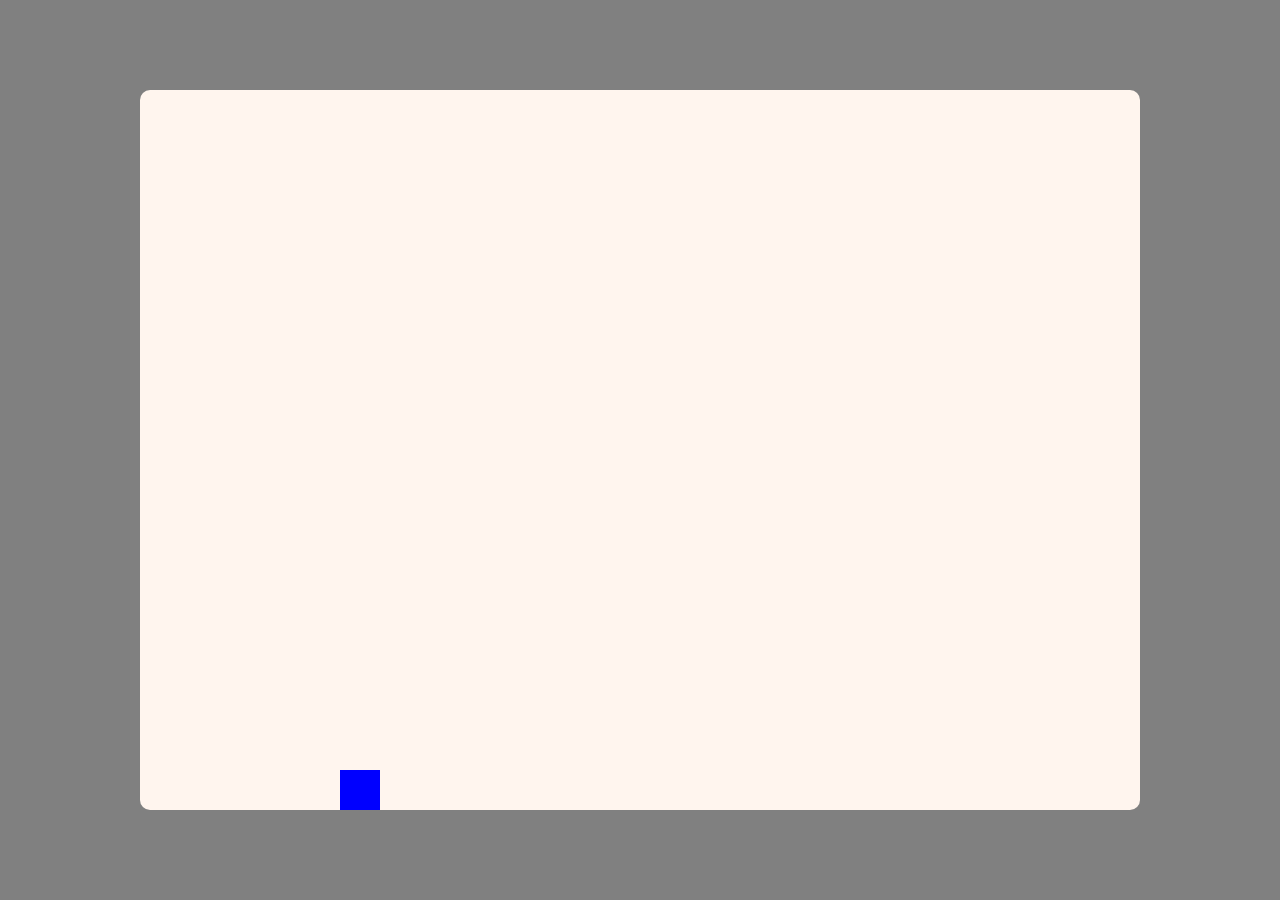
==== index.html @ b9157087 "feat: Implemented the player movement, obstacle generation and movement, and collision" ====
<!DOCTYPE html>
<html lang="en">
<head>
    <meta charset="UTF-8">
    <meta name="viewport" content="width=device-width, initial-scale=1.0">
    <link rel="stylesheet" href="./styles/style.css">
    <title>Document</title>
</head>
<body>
    <div id="board">
        <div id="player"></div>
    </div>
</body>
<script src="index.js"></script>
</html>
---- styles/style.css ----
html,body {
    box-sizing: border-box;
    margin: 0;
    padding: 0;
    display: flex;
    justify-content: center;
    align-items: center;
    height: 100%;
    background-color: grey;
}

#board {
    background-color: seashell;
    width: 1000px;
    height: 720px;
    text-align: center;
    position: relative;
    border-radius: 10px;
    overflow: hidden; 
}

#player {
    background-color: blue;
    position: absolute;
}

.obstacle {
    background-color: red;
    position: absolute;
}
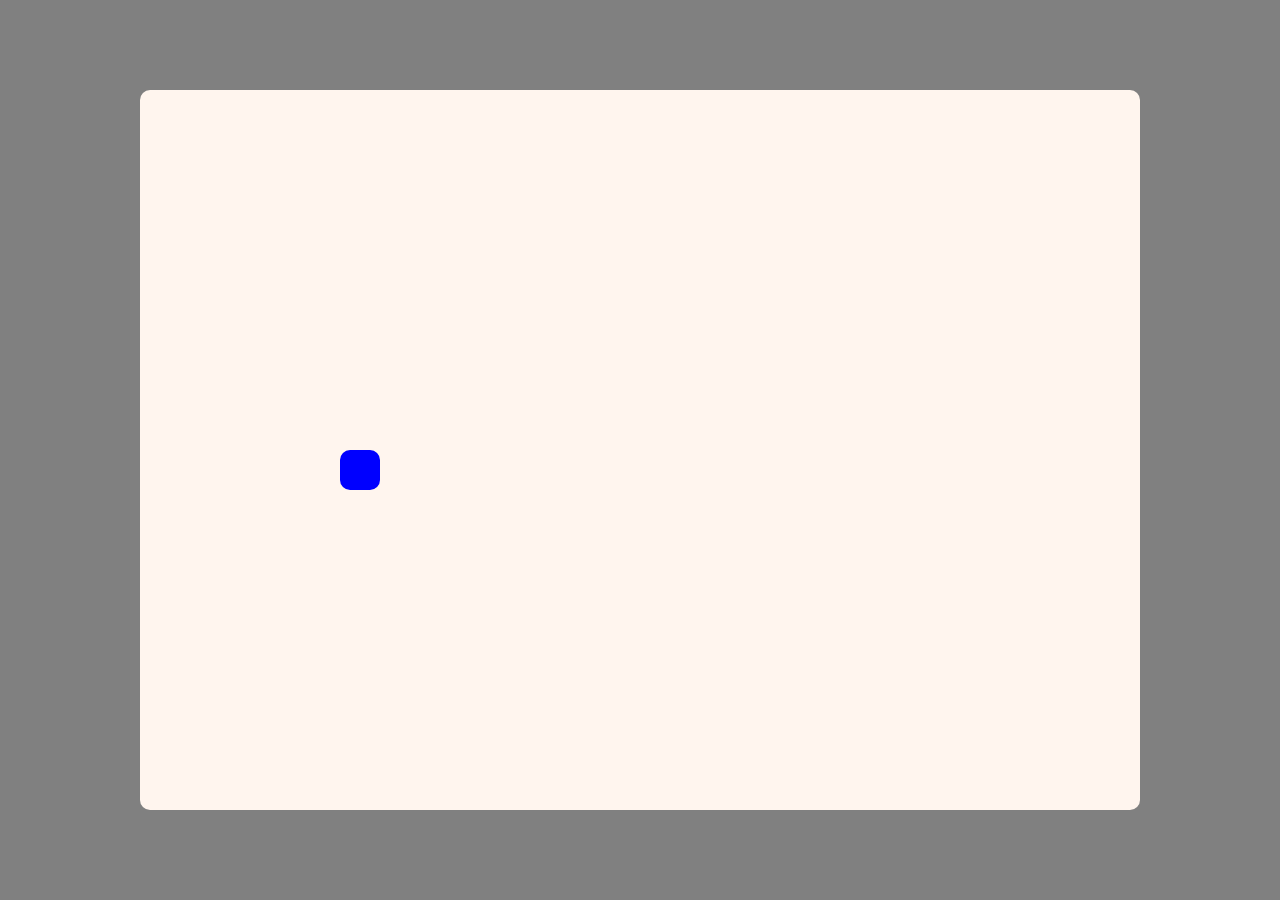
==== commit 1ed9e174: "refactor: Putting the object intervals  in functions" ====
--- a/index.html
+++ b/index.html
@@ -11,5 +11,5 @@
         <div id="player"></div>
     </div>
 </body>
-<script src="index.js"></script>
+<script src="./scripts/index.js"></script>
 </html>
--- a/styles/style.css
+++ b/styles/style.css
@@ -22,9 +22,18 @@
 #player {
     background-color: blue;
     position: absolute;
+    border-radius: 10px;
 }
 
-.obstacle {
-    background-color: red;
+.obstacleUpp {
+    background-color: grey;
     position: absolute;
+    border-bottom-left-radius: 7px;
+    border-bottom-right-radius: 7px;
+}
+.obstacleDown {
+    background-color: grey;
+    position: absolute;
+    border-top-left-radius: 7px;
+    border-top-right-radius: 7px;
 }
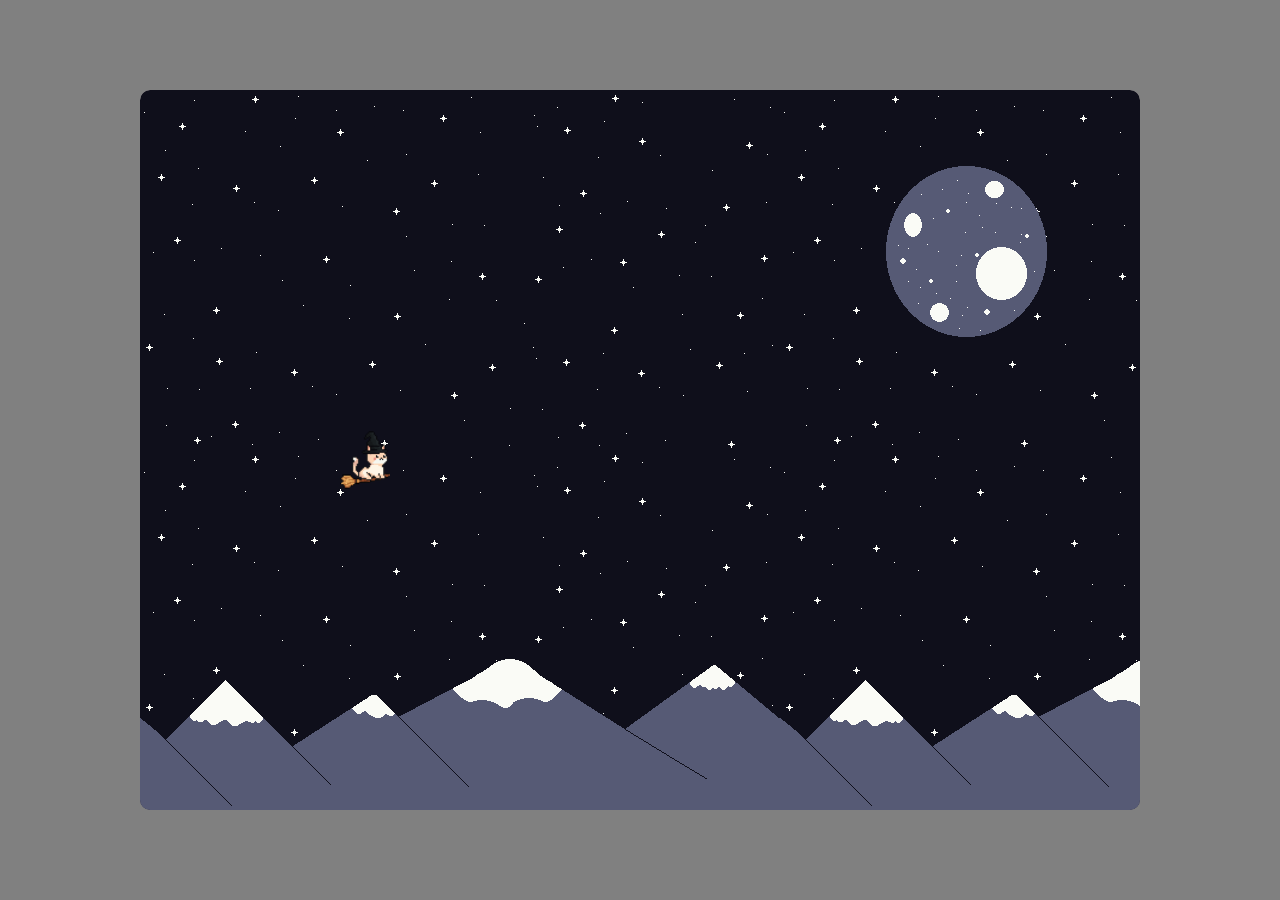
==== commit e2a2f183: "feat: added sprites for the player and background, adjusted jump properties" ====
--- a/index.html
+++ b/index.html
@@ -4,11 +4,17 @@
     <meta charset="UTF-8">
     <meta name="viewport" content="width=device-width, initial-scale=1.0">
     <link rel="stylesheet" href="./styles/style.css">
-    <title>Document</title>
+    <title>Tappy</title>
 </head>
 <body>
     <div id="board">
         <div id="player"></div>
+        <div class="background">
+            <div id="sky"></div>
+            <div id="stars"></div>
+            <div id="mountains"></div>
+            <div id="moon"></div>
+        </div>
     </div>
 </body>
 <script src="./scripts/index.js"></script>
--- a/styles/style.css
+++ b/styles/style.css
@@ -1,4 +1,5 @@
-html,body {
+html,
+body {
     box-sizing: border-box;
     margin: 0;
     padding: 0;
@@ -16,13 +17,58 @@
     text-align: center;
     position: relative;
     border-radius: 10px;
-    overflow: hidden; 
+    overflow: hidden;
+}
+
+
+.background {
+    width: 100%;
+    height: 100%;
+    position: absolute;
+    bottom: 0;
+    left: 0;
+}
+
+#sky {
+    width: 100%;
+    height: 100%;
+    background-image: url(../resources/images/Sky.png);
+    position: absolute;
+
+}
+
+#stars {
+    width: 100%;
+    height: 100%;
+    position: absolute;
+    background-image: url('../resources/images/Stars.png');
+    background-size: inherit;
+
+}
+
+#mountains {
+    width: 100%;
+    height: 360px;
+    position: absolute;
+    background-image: url('../resources/images/Mountains.png');
+    bottom: 0;
+}
+
+#moon {
+    width: 640px;
+    height: 360px;
+    position: absolute;
+    background-image: url('../resources/images/Moon.png');
+    top: 50px;
+    right: 0;
+    background-repeat: no-repeat;
 }
 
 #player {
-    background-color: blue;
+    background-image: url('../resources/images/player-sprite.png');
+    background-size: cover;
     position: absolute;
-    border-radius: 10px;
+    z-index: 5;
 }
 
 .obstacleUpp {
@@ -31,6 +77,7 @@
     border-bottom-left-radius: 7px;
     border-bottom-right-radius: 7px;
 }
+
 .obstacleDown {
     background-color: grey;
     position: absolute;
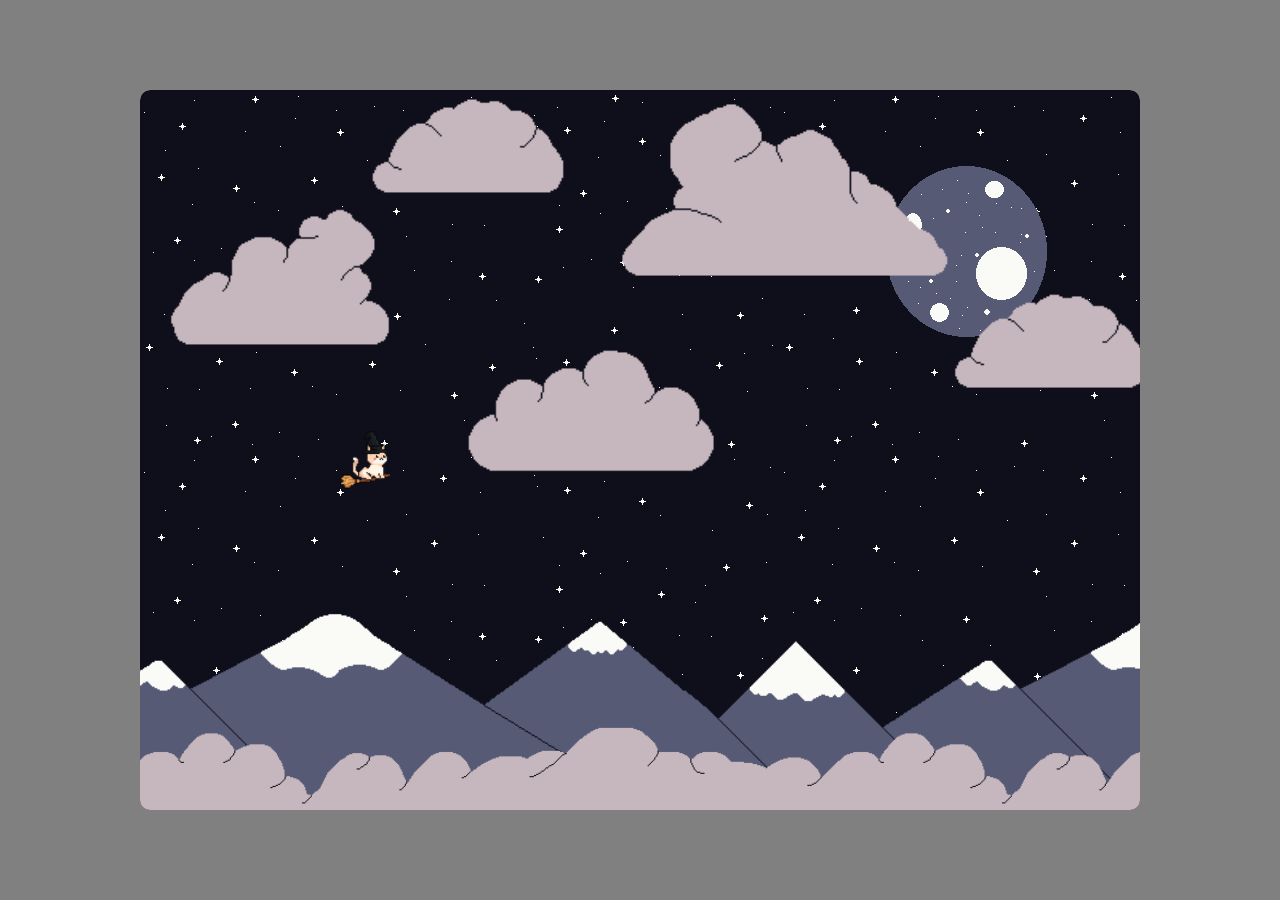
==== commit b48a61d4: "feat: implemented obstacle sprites, more background sprites and beggining work on score counter" ====
--- a/index.html
+++ b/index.html
@@ -14,6 +14,8 @@
             <div id="stars"></div>
             <div id="mountains"></div>
             <div id="moon"></div>
+            <div id="clouds-bottom"></div>
+            <div id="clouds"></div>
         </div>
     </div>
 </body>
--- a/styles/style.css
+++ b/styles/style.css
@@ -47,12 +47,37 @@
 }
 
 #mountains {
-    width: 100%;
-    height: 360px;
+    width: 200%;
+    height: 100%;
     position: absolute;
     background-image: url('../resources/images/Mountains.png');
+    background-repeat: repeat-x;
+    background-position: bottom;
+    background-size: 830px;
+    bottom: 0;
+    left: -40px;
+}
+#clouds-bottom {
+    width: 100%;
+    height: 100%;
+    position: absolute;
+    background-image: url('../resources/images/Clouds-Bottom.png');
+    background-repeat: repeat-x;
+    background-position: bottom;
+    background-size: 700px;
     bottom: 0;
 }
+
+#clouds {
+    width: 100%;
+    height: 80%;
+    position: absolute;
+    background-image: url('../resources/images/Clouds.png');
+    background-position: center;
+    background-repeat: repeat-x;
+    background-size: cover;
+}
+
 
 #moon {
     width: 640px;
@@ -72,15 +97,20 @@
 }
 
 .obstacleUpp {
-    background-color: grey;
+    background-image: url('../resources/images/ice-block.png');
+    background-size: contain;
+    background-position: bottom;
     position: absolute;
     border-bottom-left-radius: 7px;
     border-bottom-right-radius: 7px;
 }
 
 .obstacleDown {
-    background-color: grey;
+    background-image: url('../resources/images/ice-block.png');
+    background-size: contain;
+    background-position: top;
     position: absolute;
     border-top-left-radius: 7px;
     border-top-right-radius: 7px;
+    background-repeat: repeat-y;
 }
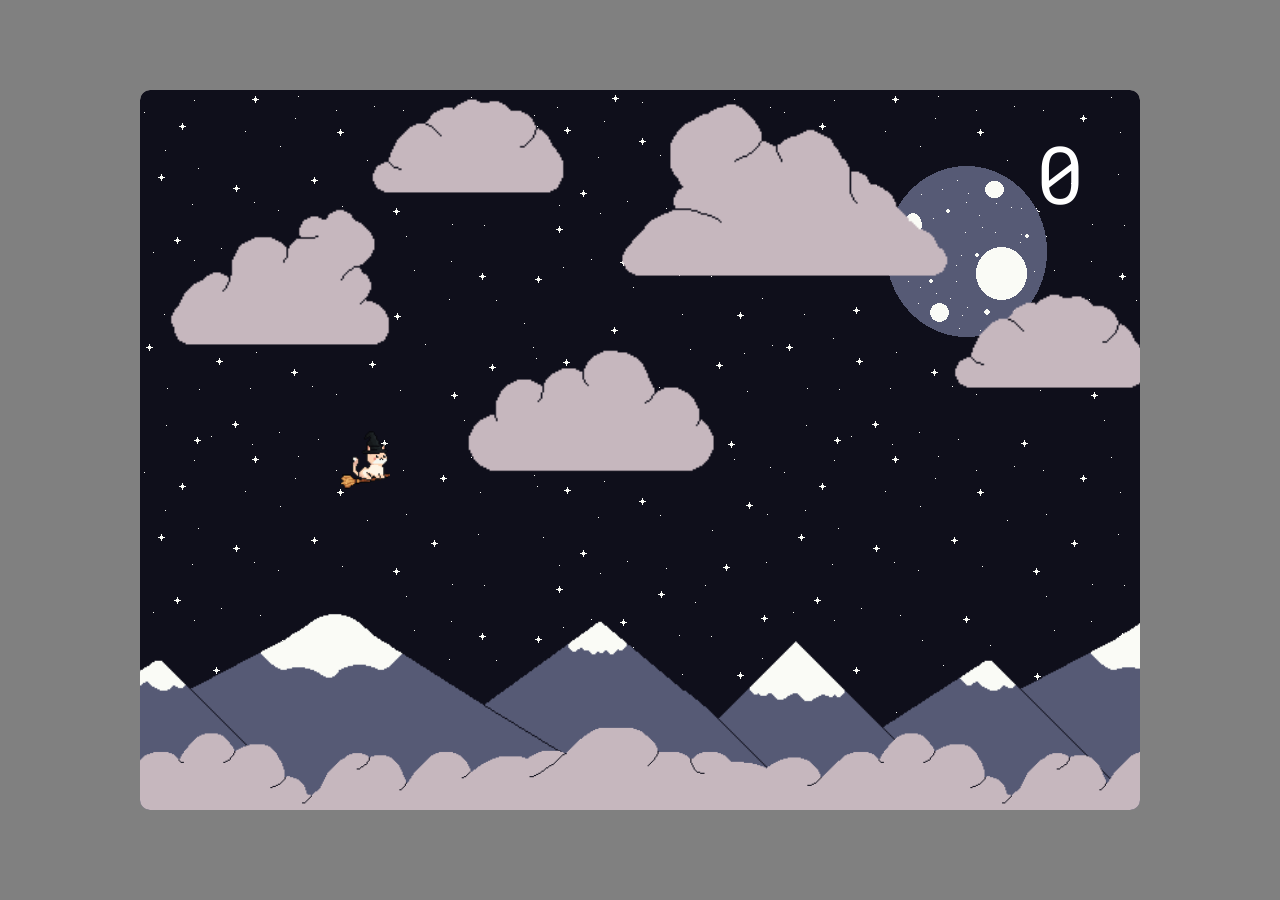
==== commit a1334329: "feat: implemented score counter" ====
--- a/index.html
+++ b/index.html
@@ -9,6 +9,7 @@
 <body>
     <div id="board">
         <div id="player"></div>
+        <div id="score">0</div>
         <div class="background">
             <div id="sky"></div>
             <div id="stars"></div>
--- a/styles/style.css
+++ b/styles/style.css
@@ -1,3 +1,9 @@
+@font-face {
+    font-family: Roboto;
+    src: url(./../resources/Roboto_Mono/RobotoMono-VariableFont_wght.ttf);
+}
+
+
 html,
 body {
     box-sizing: border-box;
@@ -20,6 +26,25 @@
     overflow: hidden;
 }
 
+#player {
+    background-image: url('../resources/images/player-sprite.png');
+    background-size: cover;
+    position: absolute;
+    z-index: 5;
+}
+
+#score{
+    width: 100px;
+    height: 100px;
+    background-color: transparent;
+    z-index: 5;
+    position: absolute;
+    top: 30px;
+    right: 30px;
+    font-family: 'Roboto';
+    font-size: 5em;
+    color: white;
+}
 
 .background {
     width: 100%;
@@ -89,12 +114,7 @@
     background-repeat: no-repeat;
 }
 
-#player {
-    background-image: url('../resources/images/player-sprite.png');
-    background-size: cover;
-    position: absolute;
-    z-index: 5;
-}
+
 
 .obstacleUpp {
     background-image: url('../resources/images/ice-block.png');
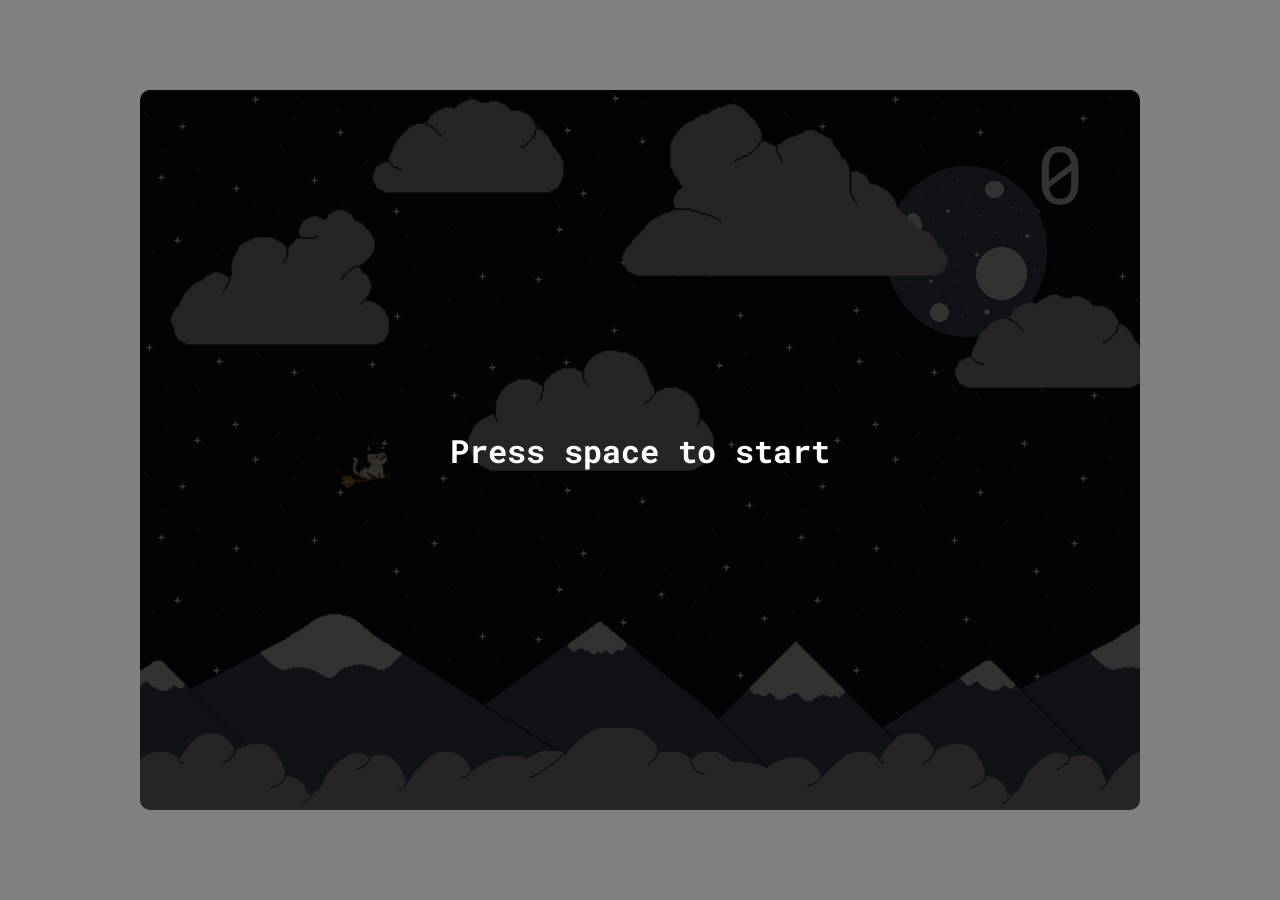
==== commit f5a6ba17: "feat/refactor: Added end screen to game, removed the seperate gameover page" ====
--- a/index.html
+++ b/index.html
@@ -1,13 +1,22 @@
 <!DOCTYPE html>
 <html lang="en">
+
 <head>
     <meta charset="UTF-8">
     <meta name="viewport" content="width=device-width, initial-scale=1.0">
     <link rel="stylesheet" href="./styles/style.css">
     <title>Tappy</title>
 </head>
+
 <body>
     <div id="board">
+        <div id="start">
+            <h1 id="start-message">Press space to start</h1>
+        </div>
+        <div id="endscreen" class ='hide'>
+            <h1 id="gameover">You Lost</h1>
+            <button id="restart">Try Again?</button>
+        </div>
         <div id="player"></div>
         <div id="score">0</div>
         <div class="background">
@@ -21,4 +30,5 @@
     </div>
 </body>
 <script src="./scripts/index.js"></script>
+
 </html>
--- a/styles/style.css
+++ b/styles/style.css
@@ -14,6 +14,7 @@
     align-items: center;
     height: 100%;
     background-color: grey;
+    font-family: 'Roboto';
 }
 
 #board {
@@ -26,6 +27,51 @@
     overflow: hidden;
 }
 
+#start {
+    width: 100%;
+    height: 100%;
+    background-color: rgba(0, 0, 0, 0.8);
+    z-index: 10;
+    position: absolute;
+    display: flex;
+    justify-content: center;
+    align-items: center;
+    color: white;
+}
+ #endscreen {
+    width: 100%;
+    height: 100%;
+    background-color: rgba(0, 0, 0, 0.8);
+    z-index: 10;
+    position: absolute;
+    display: flex;
+    flex-direction: column;
+    justify-content: center;
+    align-items: center;
+    color: white;
+} 
+
+#gameover {
+    color: seashell;
+    font-size: 7em
+}
+
+#restart {
+    width: 200px;
+    height: 50px;
+    border-radius: 9px;
+    background-color: seashell;
+    color: grey;
+    font-size: 1.7em;
+    letter-spacing: 2px;
+    word-spacing: 5px;
+} 
+
+.hide {
+    visibility: hidden;
+}
+
+
 #player {
     background-image: url('../resources/images/player-sprite.png');
     background-size: cover;
@@ -33,7 +79,7 @@
     z-index: 5;
 }
 
-#score{
+#score {
     width: 100px;
     height: 100px;
     background-color: transparent;
@@ -41,10 +87,10 @@
     position: absolute;
     top: 30px;
     right: 30px;
-    font-family: 'Roboto';
     font-size: 5em;
     color: white;
 }
+
 
 .background {
     width: 100%;
@@ -82,6 +128,7 @@
     bottom: 0;
     left: -40px;
 }
+
 #clouds-bottom {
     width: 100%;
     height: 100%;
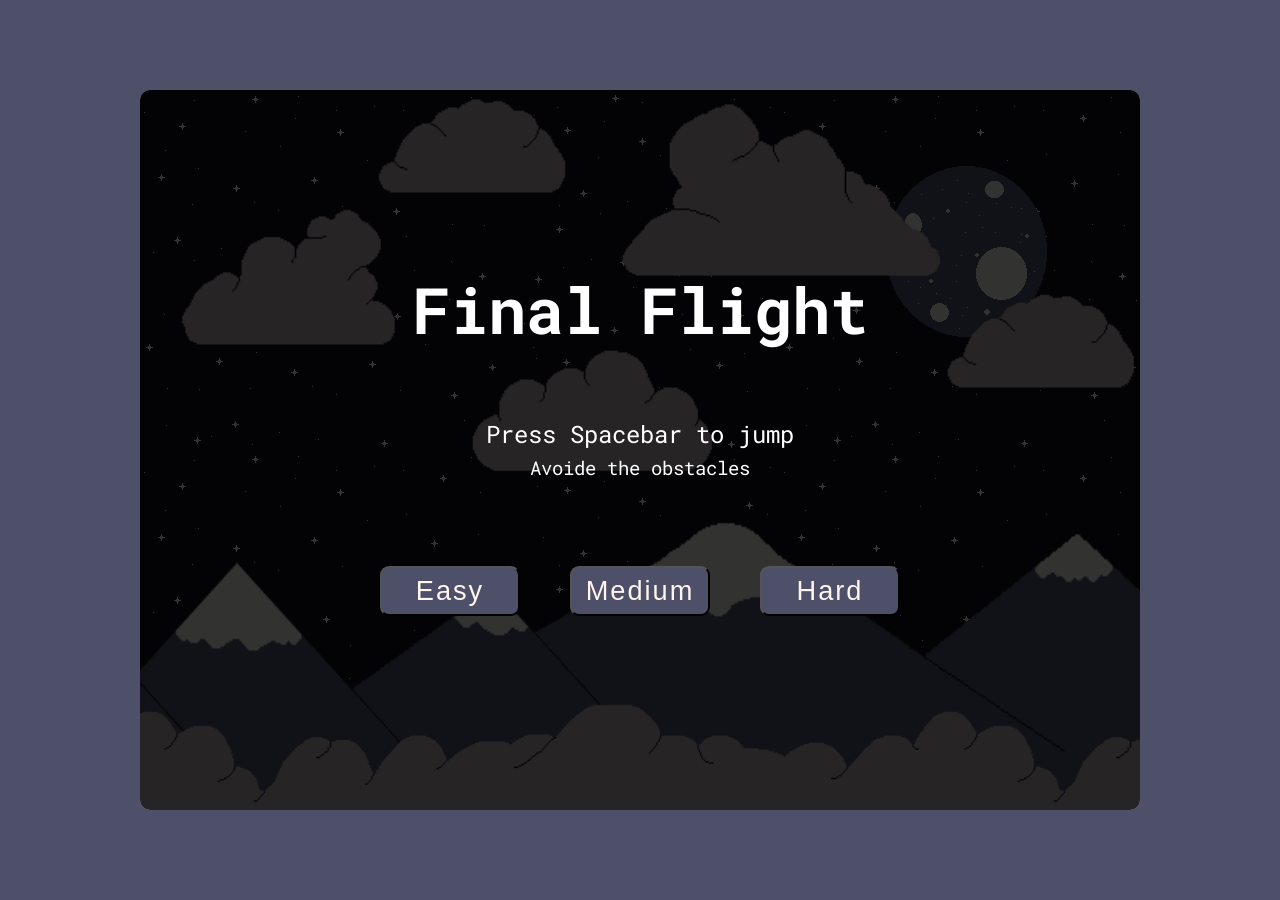
==== commit faa5c425: "feat: Implemented difficulty selector, and start page" ====
--- a/index.html
+++ b/index.html
@@ -4,21 +4,27 @@
 <head>
     <meta charset="UTF-8">
     <meta name="viewport" content="width=device-width, initial-scale=1.0">
-    <link rel="stylesheet" href="./styles/style.css">
-    <title>Tappy</title>
+    <link rel="stylesheet" href="./styles/start.css">
+    <title>Final Flight</title>
 </head>
 
 <body>
     <div id="board">
-        <div id="start">
-            <h1 id="start-message">Press space to start</h1>
+        <div id="welcome">
+            <h1 id="start-message">Final Flight</h1>
+            <div id="instruction-box">
+                <p id="instructions">
+                    Press Spacebar to jump <br>
+                    <span>Avoide the obstacles</span>
+                </p>
+            </div>
+            <div id="difficulty-choices">
+                <button id="easy" class="button">Easy</button>
+                <button id="medium" class="button">Medium</button>
+                <button id="hard" class="button">Hard</button>
+            </div>
         </div>
-        <div id="endscreen" class ='hide'>
-            <h1 id="gameover">You Lost</h1>
-            <button id="restart">Try Again?</button>
-        </div>
-        <div id="player"></div>
-        <div id="score">0</div>
+
         <div class="background">
             <div id="sky"></div>
             <div id="stars"></div>
--- a/styles/start.css
+++ b/styles/start.css
@@ -0,0 +1,146 @@
+/* 
+    rgb(77,80,104)
+    rgb(15,15,26)
+*/
+
+@font-face {
+    font-family: Roboto;
+    src: url(./../resources/Roboto_Mono/RobotoMono-VariableFont_wght.ttf);
+}
+
+
+html,
+body {
+    box-sizing: border-box;
+    margin: 0;
+    padding: 0;
+    display: flex;
+    justify-content: center;
+    align-items: center;
+    height: 100%;
+    background-color: rgb(77,80,104);
+    font-family: 'Roboto';
+}
+
+
+
+#board {
+    background-color: seashell;
+    width: 1000px;
+    height: 720px;
+    text-align: center;
+    position: relative;
+    border-radius: 10px;
+    overflow: hidden;
+    display:flex;
+}
+
+#welcome {
+    width: 100%;
+    height: 100%;
+    background-color: rgba(0, 0, 0, 0.8);
+    z-index: 10;
+    position: absolute;
+    display: flex;
+    flex-direction: column;
+    justify-content: center;
+    align-items: center;
+    color: white;
+}
+
+#start-message{
+    font-size: 4em;
+}
+
+#instructions {
+    font-size: 1.5em;
+}
+
+#instructions span {
+    font-size: 0.8em;
+}
+
+.button {
+    width: 140px;
+    height: 50px;
+    border-radius: 9px;
+    background-color: rgb(77,80,104);
+    color: seashell;
+    font-size: 1.7em;
+    letter-spacing: 2px;
+    word-spacing: 5px;
+    margin: 60px 20px;
+} 
+
+button a{
+    text-decoration: none;
+    color: seashell;
+}
+
+.background {
+    width: 100%;
+    height: 100%;
+    position: absolute;
+    bottom: 0;
+    left: 0;
+}
+
+#sky {
+    width: 100%;
+    height: 100%;
+    background-image: url(../resources/images/Sky.png);
+    position: absolute;
+
+}
+
+#stars {
+    width: 100%;
+    height: 100%;
+    position: absolute;
+    background-image: url('../resources/images/Stars.png');
+    background-size: inherit;
+
+}
+
+#mountains {
+    width: 1000px;
+    height: 100%;
+    position: absolute;
+    background-image: url('../resources/images/Mountains.png');
+    background-repeat: repeat-x;
+    background-size: 1100px 95%;
+    bottom: 0;
+    background-position: bottom;
+}
+
+#clouds-bottom {
+    width: 100%;
+    height: 100%;
+    position: absolute;
+    background-image: url('../resources/images/Clouds-Bottom.png');
+    background-repeat: repeat-x;
+    background-position: bottom;
+    background-size: 800px 70%;
+    bottom: 0;
+}
+
+#clouds {
+    width: 100%;
+    height: 80%;
+    position: absolute;
+    background-image: url('../resources/images/Clouds.png');
+    background-position: center;
+    background-repeat: repeat-x;
+    background-size: 1000px 100%;
+}
+
+
+#moon {
+    width: 640px;
+    height: 360px;
+    position: absolute;
+    background-image: url('../resources/images/Moon.png');
+    top: 50px;
+    right: 0;
+    background-repeat: no-repeat;
+}
